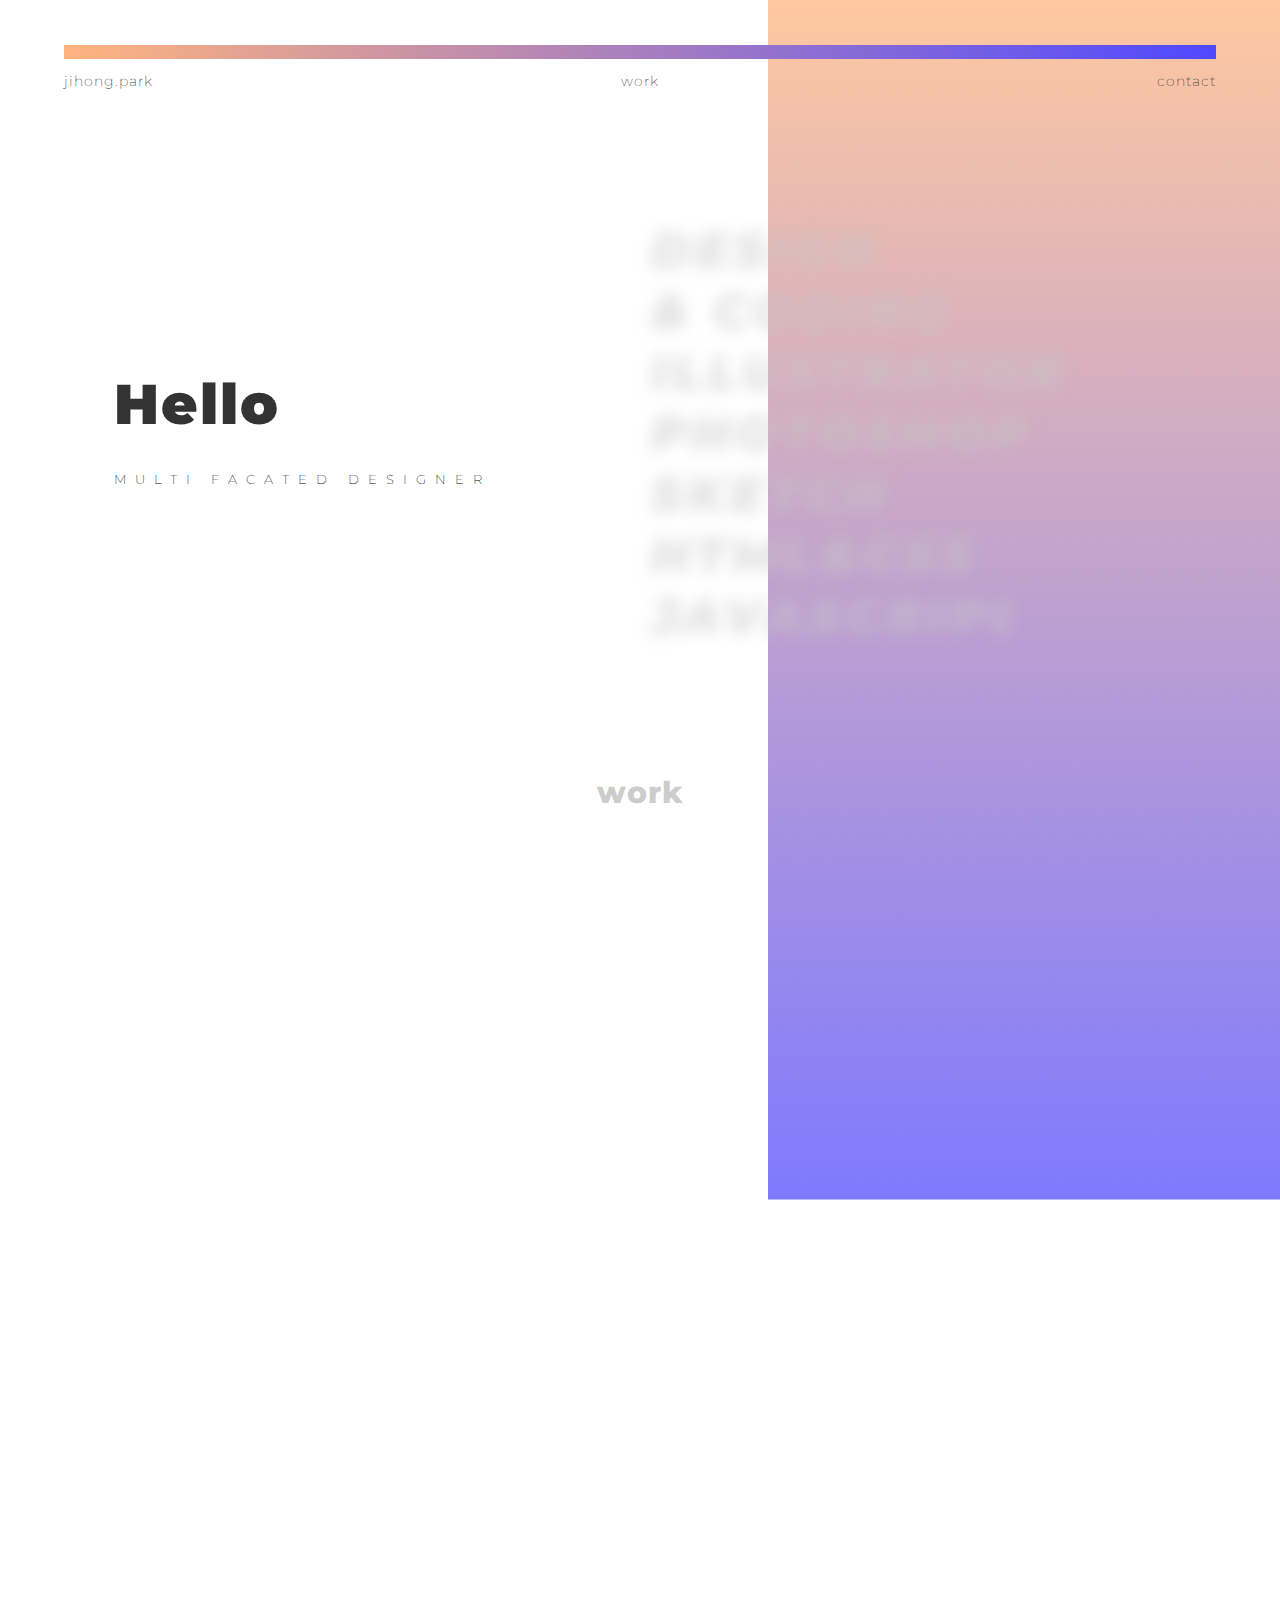
==== index.html @ 5aaf92e0 "addGoogleAnalytics" ====
<!DOCTYPE html>
<html>
<head>
 
 <!-- googleAnalytics-->
 <script>
  (function(i,s,o,g,r,a,m){i['GoogleAnalyticsObject']=r;i[r]=i[r]||function(){
  (i[r].q=i[r].q||[]).push(arguments)},i[r].l=1*new Date();a=s.createElement(o),
  m=s.getElementsByTagName(o)[0];a.async=1;a.src=g;m.parentNode.insertBefore(a,m)
  })(window,document,'script','https://www.google-analytics.com/analytics.js','ga');

  ga('create', 'UA-101866799-1', 'auto');
  ga('send', 'pageview');

</script>
 
 
 
  <meta charset="utf-8">
   <link href="https://fonts.googleapis.com/css?family=Montserrat:100,100i,200,200i,300,300i,400,400i,500,500i,600,600i,700,700i,800,800i,900,900i" rel="stylesheet">
   <meta name="viewport" content="width=device-width, initial-scale=1.0">
   <link rel="stylesheet" href="index_style.css">
   <link rel="stylesheet" href="index_mobile_style.css">
   
</head>

<body>
        
    <div class="container">
       <div id="bg_grad">
       </div>
        <header>
             
              <div class='console-container'><span id='text'></span><div class='console-underscore' id='console'>&#95;</div></div>

            <br>
            <div id="title_add">
                MULTI FACATED DESIGNER
            </div>
            <div id="subtitle">
                DESIGN <br>& CODING<br>
                ILLUSTRATOR<BR>PHOTOSHOP<br>SKETCH<br>
                HTML&CSS<br>JAVASCRIPt    
            </div>
        </header>
        <section>
        <div id="title_work"><a name="workTitle" id="workTitle">work</a></div> 
        <div class="list">
          
           <div id="list1" class="blist">
               <a href="list_zcrowd.html">
    
                   <div id="caption">
                        <div id="title">
                        ZCROWD
                        </div>
                        <div id="txt">
                        SOCIAL IMPACT<br>CROWDFUNDING PLATFORM
                        </div>
                 
                </div>
                <img src="img/list1Img.svg" alt="">
               </a>
           </div>
           
           
        <div class="list_container">
            <div id="list2" class="slist_left">
                <a href="list_screening.html">
                   
                   <div id="caption">
                        <div id="title">
                        Screening 2015
                        </div>
                        <div id="txt">
                        Booklet of<br>Video Artists
                        </div>
                 
                </div>
                   
                    <img src="img/list3_thescreening.png" alt="">
                </a>
            </div>
               <div id="list3" class="slist_right" >
                <a href="list_aphasia.html">
                   
                   <div id="caption">
                        <div id="title">
                        Aphasia
                        </div>
                        <div id="txt">
                        Virtual Branding Studio
                        </div>
                 
                </div>
                   
                   
                    <img src="img/list3_aphasia.png" alt="">
                </a>
                </div>
        </div>
            <div id="list4" class="blist">
                <a href="list_sodanim.html">
                   
                    <div id="caption">
                        <div id="title">
                        SODANIM
                        </div>
                        <div id="txt">
                        Making Friend Service while traveling
                        </div>
                 
                </div>
                   
                    <img src="img/list4Img.svg" alt="">
                </a>
            </div>
        </div>
        </section>
        <footer>
            <div></div>
        </footer>
        
<!--        nav-->
       
       
        <nav>
            <div id="nav_grad">
            </div>
            <div class="nav_menu">
            <div id="nav01">
            <a href="index.html" id="jihong">jihong.park</a>
           </div>
           <div id="nav02">
            <a id="nav_work" href="#workTitle" >work</a>
            </div>
            <div id="nav03">
            <a a href="contact.html" id="nav_contact">contact</a>
            </div>
            </div>
        </nav>
</div>





<!--자바스크립트----------------------------------------->

<script src="lib/jquery/jquery-3.2.1.min.js"></script>

<script>
    

//work scroll
    
    
//$('#nav_work').on('click', function(){
//    window.scrollTo(0,720);
//});

    
$('#nav_work').click(function(){
$('html, body').animate({
        scrollTop: $( $(this).attr('href') ).offset().top
    }, 500);
    return false;
});

//main_text_animation------------------------
    
 consoleText(['Hello','I\'m Jihong.Park', 'I Love What I Do'], 'text',['#333','#333','#333']);

function consoleText(words, id, colors) {
  if (colors === undefined) colors = ['#fff'];
  var visible = true;
  var con = document.getElementById('console');
  var letterCount = 1;
  var x = 1;
  var waiting = false;
  var target = document.getElementById(id)
  target.setAttribute('style', 'color:' + colors[0])
  window.setInterval(function() {

    if (letterCount === 0 && waiting === false) {
      waiting = true;
      target.innerHTML = words[0].substring(0, letterCount)
      window.setTimeout(function() {
        var usedColor = colors.shift();
        colors.push(usedColor);
        var usedWord = words.shift();
        words.push(usedWord);
        x = 1;
        target.setAttribute('style', 'color:' + colors[0])
        letterCount += x;
        waiting = false;
      }, 1000)
    } else if (letterCount === words[0].length + 1 && waiting === false) {
      waiting = true;
      window.setTimeout(function() {
        x = -1;
        letterCount += x;
        waiting = false;
      }, 1000)
    } else if (waiting === false) {
      target.innerHTML = words[0].substring(0, letterCount)
      letterCount += x;
    }
  }, 120)
    
  window.setInterval(function() {
    if (visible === true) {
      con.className = 'console-underscore hidden'
      visible = false;

    } else {
      con.className = 'console-underscore'

      visible = true;
    }
  }, 400)
}
    
//main_text_animation_end------------------------
    
    
$(document).ready(function() {
    
    /* Every time the window is scrolled ... */
    $(window).scroll( function(){
    
        /* Check the location of each desired element */
        $('.list div:not("#caption")').each( function(i){
            
            var bottom_of_object = $(this).offset().top + $(this).outerHeight()/3;
            var bottom_of_window = $(window).scrollTop() + $(window).height();
            
            /* If the object is completely visible in the window, fade it it */
            if( bottom_of_window > bottom_of_object){
                $(this).animate({'opacity':'1'},10).addClass('moveUp',10);
                    
            }
            
        }); 
    
    });
    
});
    
    
$(window).scroll( function(){
    
        /* Check the location of each desired element */
        $('.nav_menu').each( function(i){
            
            /* If the object is completely visible in the window, fade it it */
            if( $(window).scrollTop() > 30){
                $('.nav_menu').addClass('bold',100);
                    
            } else if($(window).scrollTop() <= 30){
                $('.nav_menu').removeClass('bold',100);
            }
            
        }); 
    
    });
    
</script>    
</body>
</html>
---- index_style.css ----
/*reset*/


html * { margin:0; padding:0; }


/*animation*/

    @keyframes bg_longer{
            from {background-size: 0% 1200px;}
            to {background-size: 40% 1200px;}
        }
        
    @keyframes reverse_blur{
        from { -webkit-filter: none;
            filter: none;}
        to{-webkit-filter: blur(8px);
            filter: blur(8px);}
        }
    
    @keyframes opacity{
        from{opacity: 0;}  
        to{opacity: 1;}  
        }
        
    @keyframes nav_longer{
            from {width : 200px;}
            to {width : 1200px;}
        }
    @keyframes positionDowntoUp{
            from { transform}
        }
        
    @keyframes moveX{
            from {transform:translateX(-20px);}
            to {transform:translateX(0px);}
        }

    @keyframes moveUp{
            from {transform:translateY(50px);}
            to {transform:translateY(0px);}
        }
        
    .moveUp{
        animation: moveUp;  
        animation-duration: .5s;
        animation-timing-function: ease-in-out;
        }

    .bold{
        top: 30px;
        position: fixed;
        width: 90%;
        max-width: 90em;
        font-weight: 500;
        mix-blend-mode: multiply;
    }
        
    body{
            font-family: 'Montserrat', sans-serif;
            font-weight: 200;
            font-size: 14px;
            letter-spacing: 1px;
            background-image: url(img/bg_grad1.png);
            background-position: 100% 0;
            background-size: 40% 1200px;
            background-repeat: no-repeat;
            animation: bg_longer, opacity;
            animation-duration: .3s;
            animation-timing-function: ease-in-out;
            position: relative;
            
        }


    .container{
        margin: auto;
        width: 90%;
        max-width: 90em;
        }
        
/*--navigation----------------------------------*/
nav{
    width: 90%;
    max-width: 90em;
    position: absolute;
    top: 0;
}   
    #nav_grad{
        margin-bottom: 13px;
        height: 14px;
        width: 100%;
        background: rgba(255, 180, 126, 73);
        background: -webkit-linear-gradient(left,rgba(255, 180, 126, 73), rgba(79, 72, 255, 73));
        background: -o-linear-gradient(right,rgba(255, 180, 126, 73), rgba(79, 72, 255, 73));
        background: -moz-linear-gradient(right,rgba(255, 180, 126, 73), rgba(79, 72, 255, 73));
        background: linear-gradient(to right,rgba(255, 180, 126, 73), rgba(79, 72, 255, 73));
        animation: nav_longer, opacity;
        animation-duration: .5s;
        animation-timing-function: ease-in-out;
        }
        
    .nav_menu{
            color: #333333;
            display: flex;
            justify-content: space-between;
        } 
    .nav_menu div{
        width: 100px;
}
    .nav_menu a {
        color: #333333;
        text-decoration: none;
        transition: all .5s;
        }

    .nav_menu #nav02{
        text-align: center;
    }

    .nav_menu #nav03{
        text-align: right;
    }


  .nav_menu #nav01:hover{
        font-style: italic;
        font-weight: 600;
        color: #666;
        background-color: rgba(255, 180, 126, .3);
    
    }

   .nav_menu #nav02:hover{
        font-style: italic;
        font-weight: 600;
        color: #666;
        background-color: rgba(185, 155, 202, .4);
    
    }  

.nav_menu #nav03:hover{
        font-style: italic;
        font-weight: 600;
        color: #666;
        background-color: rgba(79, 72, 255, .2);
    
    }

/*--navigationEnd------------------------------*/

    header{
        height: 704px;
        padding-top: 25px; 
        margin-top: 45px;
        }
        
/*title_animation---------------------------------------*/
    .hidden {
          opacity:0;
    }
    .console-container {
        margin-top: 300px;
        margin-left: 50px;
        font-weight: 900;
        letter-spacing: 2px;
        font-size: 55px;
        display: inline-block;
          font-family: 'Montserrat', sans-serif;
          font-weight: 900;
          font-size:4em;
          height:100px;
          width:550px;
          position:relative;
          color:#ccc;

    }
    .console-underscore {
       display:inline-block;
      position:relative;
      top:-0.14em;
      left:10px;
    }
/*title_animation_end-----------------------------------*/
    
    #title_add{
          margin-left: 50px;
            font-size: 13px;
            letter-spacing: 9px;
            display: inline-block;
            animation: moveX, opacity;
            animation-duration: .5s;
            animation-timing-function: ease-in-out;
        }
        
     #subtitle{
            float : right;
            margin-top: -250px;
            margin-right: 150px;
            font-weight: 900;
            font-style: italic;
            font-size: 50px;
            color: rgba(200,200,200,0.5);
            letter-spacing: 4px;
            mix-blend-mode : multifly;
            display: inline-block;
            animation: reverse_blur, moveX;
            animation-duration: 1s;
            -webkit-filter: blur(8px);
            filter: blur(8px);
            transition: all 1s;
        }
        
    #subtitle:hover{
            -webkit-filter: none;
            filter: none;
            color: rgba(150,150,150,0.5);
            font-style: none;
            margin-right: 130px;
        }



/*work list*/

    #title_work{
            font-size: 30px;
            text-align: center;
            font-weight: 800;
            color: #ccc;
        }
    .list{
           margin-top: 30px; 
        }

    .list_container{
          display: flex;     
            width: 100%;
        justify-content: space-between;
        }
        

    .blist, .slist_left, .slist_right{

            height: 500px;
            background-color: #333;  
            margin-top: 20px;
            transition: box-shadow, transform 1s;
            overflow: hidden;
            transition: all 1s;
	        -webkit-transition: .3s ease-in-out;
	        transition: .3s ease-in-out;
            opacity: 0;
            position: relative;
        }
        
#caption{
    position: absolute;
    z-index: 1;
    left: 0px;
    opacity: 0;
    transition: all 1s;
    animation-timing-function: ease-in-out;
}

#caption #title{
    margin-top: 5em;
    margin-left: 60px;
    color: #fff;
    font-size: 3em;
    font-weight: 800;
    
}

#caption #txt{
    margin-left: 60px;
    margin-top: 1em;
    color: #fff;
    font-size: 1em;
    font-weight: 200;
    letter-spacing: 3px;
    line-height: 1.5;
    
}




    .blist{
            width: 100%;
        }
    .slist_left{
            width: 98%;
        margin-right: 2%
        }
    .slist_right{
            width: 99%;
        margin-left: 1%
        }

#list1 img{
    width: 100%;
    height: auto;
}

.slist_right img{
    width: 100%;
    height: auto;
}

.slist_left img{
    width: 100%;
    height: auto;
}
#list4 img{
    width: 100%;
    height: auto;
    background-color: #FFFBBF;
    
}

.blist img, .slist_right img, .slist_left img{
    transition: all .8s;
    animation-timing-function: ease-in-out;
}

.blist:hover img{
    -moz-transform: scale(1.2);
    -webkit-transform: scale(1.2);
    -ms-transform: scale(1.2);
    transform: scale(1.2);
    opacity: .5;
}

.slist_right:hover img{
    -moz-transform: scale(1.2);
    -webkit-transform: scale(1.2);
    -ms-transform: scale(1.2);
    transform: scale(1.2);
    opacity: .5;
}


.slist_left:hover img{
    -moz-transform: scale(1.2);
    -webkit-transform: scale(1.2);
    -ms-transform: scale(1.2);
    transform: scale(1.2);
    opacity: .5;
}


.blist:hover #caption{
    opacity: 1; 
    left: 30px;
    }

.slist_right:hover #caption{
    opacity: 1; 
    left: 30px;
    }

.slist_left:hover #caption{
    opacity: 1; 
    left: 30px;
    }
/*footer*/

footer{
    height: 100px;
}
    

/*
        
    .blist:hover{
            box-shadow: 0 19px 38px rgba(0,0,0,0.10), 0 15px 12px rgba(0,0,0,0.12);
            transform: translateY(-3px);
        }

.slist_right:hover, .slist_left:hover{
            box-shadow: 0 19px 38px rgba(0,0,0,0.10), 0 15px 12px rgba(0,0,0,0.12);
            transform: translateY(-3px);
               
*/
        }


/*   footer*/

    footer div{
            width: 100p%;
            height: 200px;
        }
---- index_mobile_style.css ----
@media ( max-width: 768px ) {
  html * { margin:0; padding:0; }

    @keyframes bg_longer{
            from {background-size: 0% 1200px;}
            to {background-size: 40% 1200px;}
        }
        
    @keyframes reverse_blur{
        from { -webkit-filter: none;
            filter: none;}
        to{-webkit-filter: blur(8px);
            filter: blur(8px);}
        }
    
    @keyframes opacity{
        from{opacity: 0;}  
        to{opacity: 1;}  
        }
        
    @keyframes nav_longer{
            from {width : 200px;}
            to {width : 1200px;}
        }
    @keyframes positionDowntoUp{
            from { transform}
        }
        
    @keyframes moveX{
            from {transform:translateX(-20px);}
            to {transform:translateX(0px);}
        }
        
    body{
            font-family: 'Montserrat', sans-serif;
            font-weight: 200;
            font-size: 14px;
            letter-spacing: 1px;
            background-image: url(img/bg_grad1.png);
            background-position: 100% 0;
            background-size: 40% 1200px;
            background-repeat: no-repeat;
            animation: bg_longer, opacity;
            animation-duration: .3s;
            animation-timing-function: ease-in-out;
            position: relative;
            
        }
    img{
            height: 500px;
        }

    .container{
        margin: auto;
        width: 90%;
        }
        
/*--navigation----------------------------------*/
        
    #nav_grad{
        margin-top: 30px;
        margin-bottom: 13px;
        height: 12px;
        width: 100%;
    }
        
    
    .nav_menu div{
        width: 80px;
}
    
    .nav_menu a { 
        font-size: 12px;    
    
        } 

/*--navigationEnd------------------------------*/

    header{
        height: 500px;
        padding-top: 25px;            
        }
        
/*title_animation---------------------------------------*/
    .hidden {
          opacity:0;
    }
    .console-container {
        margin-top: 200px;
        margin-left: 20px;
        font-weight: 900;
        letter-spacing: 2px;
        display: inline-block;
          font-family: 'Montserrat', sans-serif;
          font-weight: 900;
          font-size:3.2em;
          height:120px;
          width:100%;
          position:relative;
          color:#ccc;

    }
    .console-underscore {
       display:inline-block;
      position:relative;
      top:-0.14em;
      left:0px;
    }
/*title_animation_end-----------------------------------*/
    
    #title_add{
          margin-left: 20px;
            font-size: 13px;
            letter-spacing: 9px;
            display: inline-block;
            animation: moveX, opacity;
            animation-duration: .5s;
            animation-timing-function: ease-in-out;
            line-height: 2;
        margin-top: 1em;
        }
        
     #subtitle{
             width: 100%;
         visibility: hidden;
        }
        
    #subtitle:hover{
            -webkit-filter: none;
            filter: none;
            color: rgba(150,150,150,0.5);
            font-style: none;
        }
    #title_work{
            margin-top: 0px;
            font-size:1.5em;
            text-align: center;
            font-weight: 800;
            color: #ccc;
        }
    .list{
           margin-top: 30px; 
        }
    .list_container{
          display: flex; 
            flex-direction: column;
            width: 100%;
        }
        
    .blist, .slist_left, .slist_right{
            opacity: 0;
            height: 20em;
            background-color: #f3f3f3;  
            margin-top: 20px;
            transition: box-shadow, transform 1s;
            overflow: hidden;
            transition: all 1s;
        }
        
    .blist{
            width: 100%;
        }
    .slist_left{
            width: 100%;
            margin-right: 0;
            margin-left: 0;
        }
    .slist_right{
            width: 100%;
            margin-right: 0;
            margin-left: 0;
        }
    
    
#list1 img{
    margin-left: -5em;
    height: auto;
    width: 200%;

}

.slist_right img{
    height: auto;
    width: 100%;
}

.slist_left img{
    height: auto;
  width: 100%;
}

#list4 img{
    height: auto;
    width: 200%;
    background-color: #FFFBBF;
    
}

.blist img, .slist_right img, .slist_left img{
    transition: all 1s;
}

.blist img:hover, .slist_right img:hover, .slist_left img:hover{
    -moz-transform: scale(1.1);
				-webkit-transform: scale(1.1);
				-ms-transform: scale(1.1);
				transform: scale(1.1);
}

        
    

        
    .blist:hover{
            box-shadow: 0 19px 38px rgba(0,0,0,0.10), 0 15px 12px rgba(0,0,0,0.12);
            transform: translateY(-3px);
        }

.slist_right:hover, .slist_left:hover{
            box-shadow: 0 19px 38px rgba(0,0,0,0.10), 0 15px 12px rgba(0,0,0,0.12);
            transform: translateY(-3px);
               
        }
    
     footer div{
            width: 100p%;
        height: 0px;
        }
    
    
}
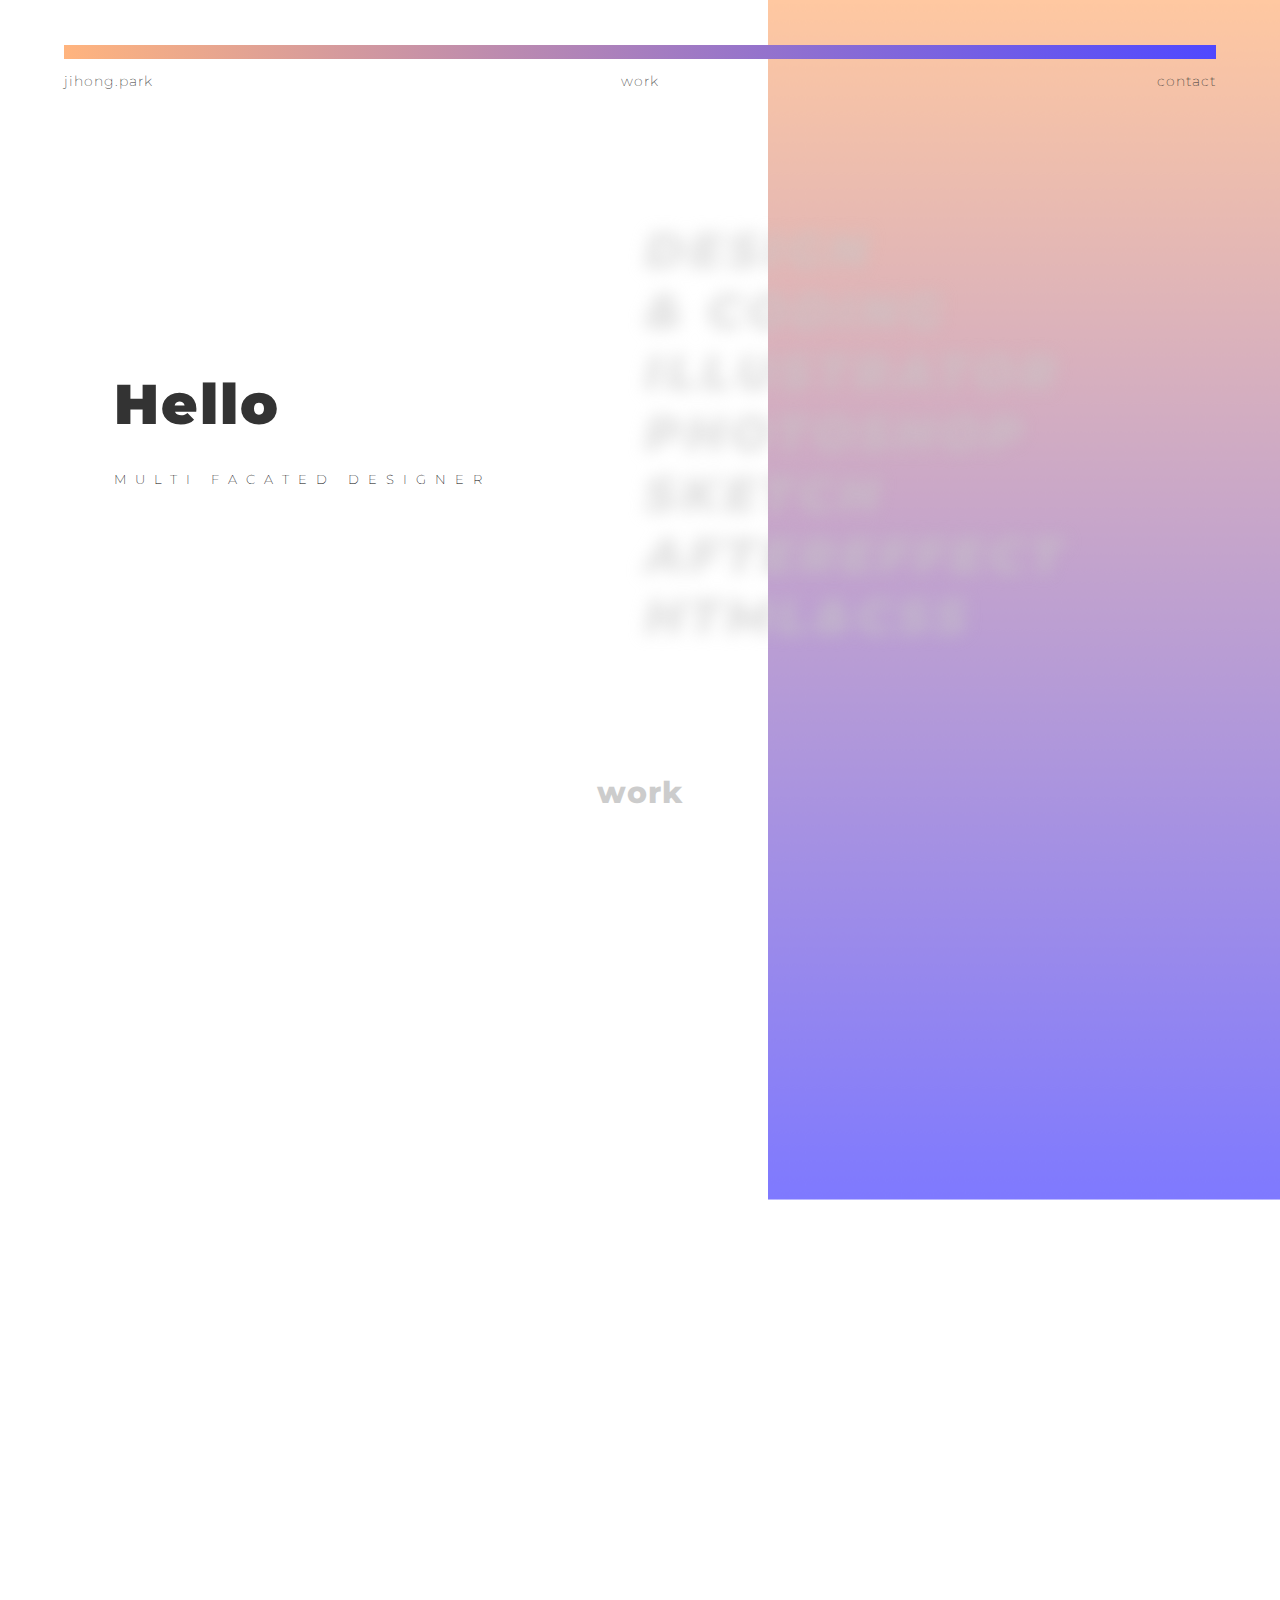
==== commit 8ee78b96: "edittools" ====
--- a/index.html
+++ b/index.html
@@ -40,7 +40,7 @@
             <div id="subtitle">
                 DESIGN <br>& CODING<br>
                 ILLUSTRATOR<BR>PHOTOSHOP<br>SKETCH<br>
-                HTML&CSS<br>JAVASCRIPt    
+                AFTEREFFECT<br>HTML&CSS   
             </div>
         </header>
         <section>
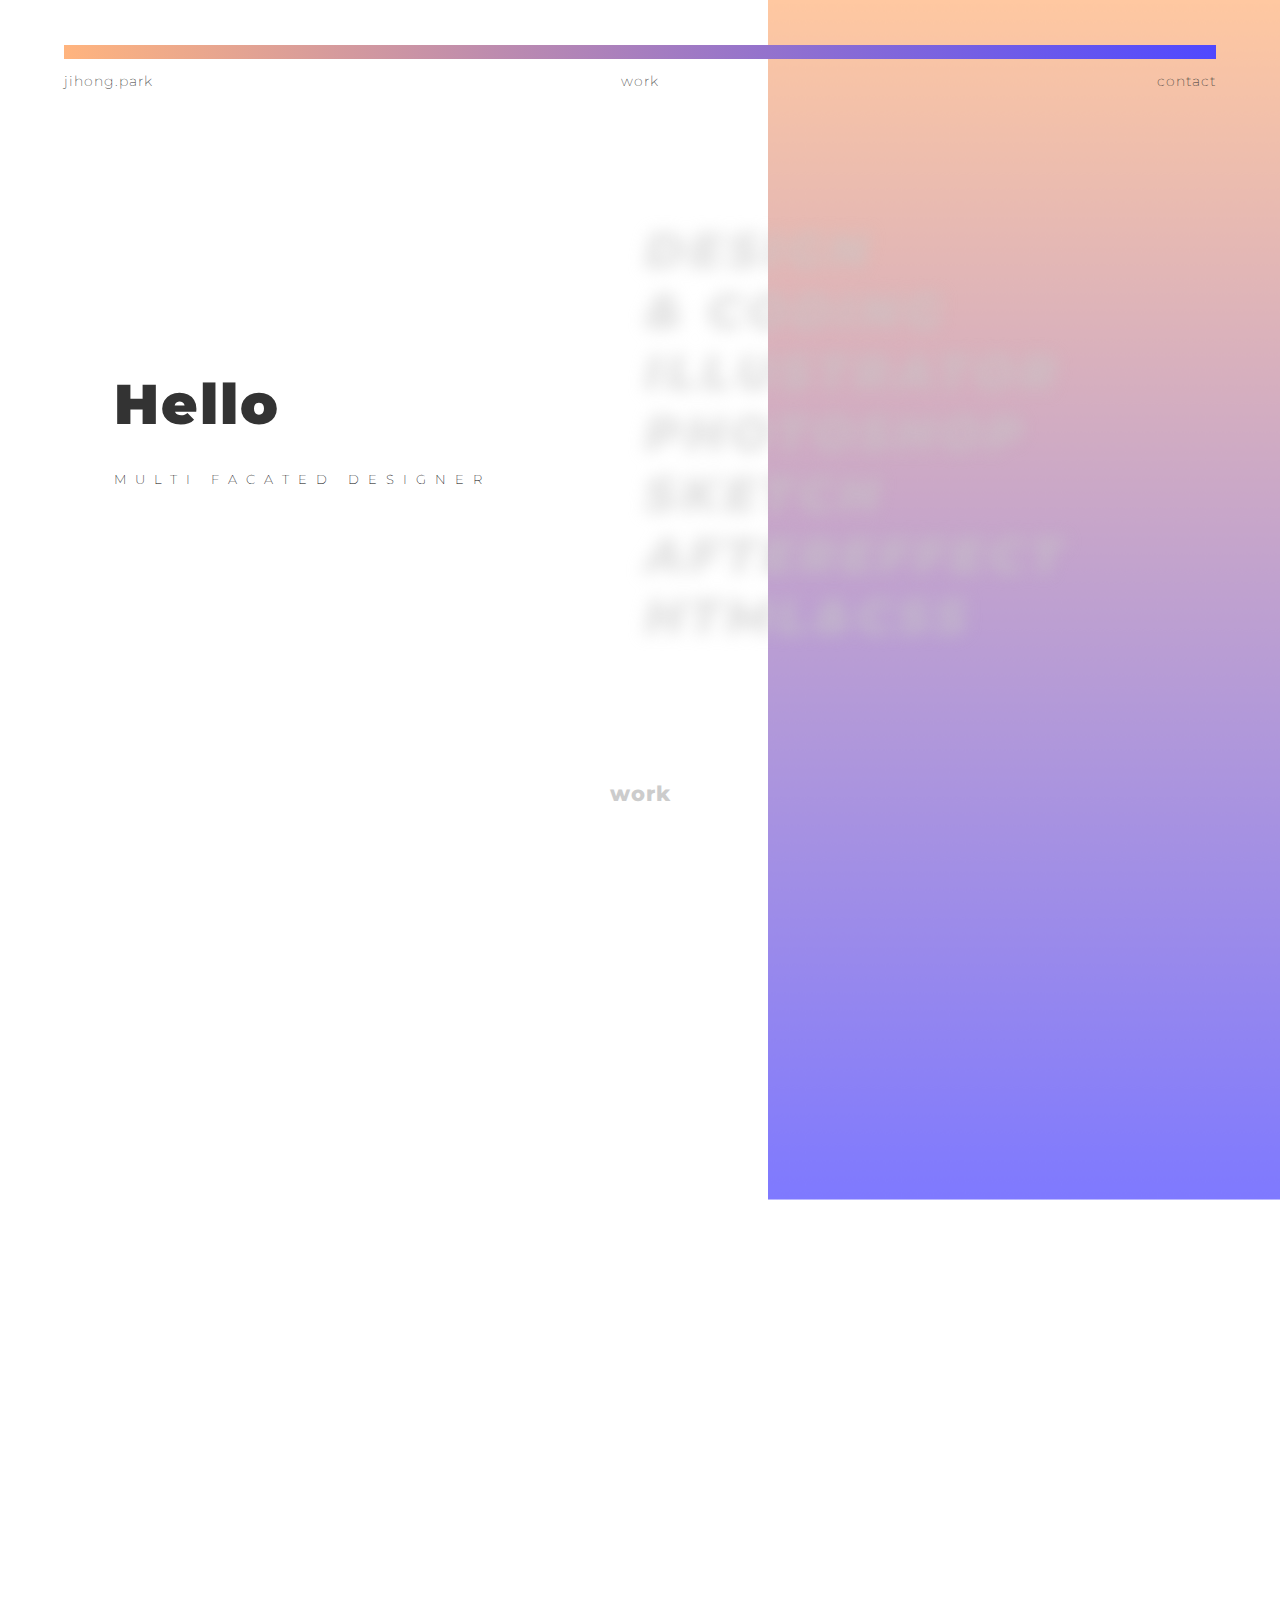
==== commit 3d85e3e9: "EditMarginTop" ====
--- a/index.html
+++ b/index.html
@@ -44,7 +44,7 @@
             </div>
         </header>
         <section>
-        <div id="title_work"><a name="workTitle" id="workTitle">work</a></div> 
+        <div id="workTitle">work</div> 
         <div class="list">
           
            <div id="list1" class="blist">
@@ -230,14 +230,14 @@
     $(window).scroll( function(){
     
         /* Check the location of each desired element */
-        $('.list div:not("#caption")').each( function(i){
-            
-            var bottom_of_object = $(this).offset().top + $(this).outerHeight()/3;
+        $('#list1, #list2, #list3, #list4').each( function(i){
+            
+            var bottom_of_object = $(this).offset().top + $(this).outerHeight()/4;
             var bottom_of_window = $(window).scrollTop() + $(window).height();
             
             /* If the object is completely visible in the window, fade it it */
             if( bottom_of_window > bottom_of_object){
-                $(this).animate({'opacity':'1'},10).addClass('moveUp',10);
+                $(this).animate({'opacity':'1'},500).addClass('moveUp',500);
                     
             }
             
--- a/index_style.css
+++ b/index_style.css
@@ -150,7 +150,7 @@
 /*--navigationEnd------------------------------*/
 
     header{
-        height: 704px;
+        height: 685px;
         padding-top: 25px; 
         margin-top: 45px;
         }
@@ -223,8 +223,9 @@
 
 /*work list*/
 
-    #title_work{
-            font-size: 30px;
+    #workTitle{
+            padding-top: 1em;
+            font-size: 24px;
             text-align: center;
             font-weight: 800;
             color: #ccc;
@@ -245,13 +246,9 @@
             height: 500px;
             background-color: #333;  
             margin-top: 20px;
-            transition: box-shadow, transform 1s;
             overflow: hidden;
-            transition: all 1s;
-	        -webkit-transition: .3s ease-in-out;
-	        transition: .3s ease-in-out;
+            position: relative;
             opacity: 0;
-            position: relative;
         }
         
 #caption{
@@ -290,12 +287,12 @@
             width: 100%;
         }
     .slist_left{
-            width: 98%;
-        margin-right: 2%
+            width: 99.2%;
+        margin-right: .8%
         }
     .slist_right{
-            width: 99%;
-        margin-left: 1%
+            width: 99.2%;
+        margin-left: .8%
         }
 
 #list1 img{
--- a/index_mobile_style.css
+++ b/index_mobile_style.css
@@ -121,17 +121,27 @@
         }
         
      #subtitle{
-             width: 100%;
-         visibility: hidden;
-        }
-        
-    #subtitle:hover{
-            -webkit-filter: none;
-            filter: none;
-            color: rgba(150,150,150,0.5);
-            font-style: none;
-        }
-    #title_work{
+               float : right;
+            margin-top: -300px;
+            margin-right: 150px;
+            font-weight: 900;
+            font-style: italic;
+            font-size: 50px;
+            color: rgba(200,200,200,0.5);
+            letter-spacing: 4px;
+            mix-blend-mode : multifly;
+            display: inline-block;
+            animation: reverse_blur, moveX;
+            -webkit-filter: blur(8px);
+            filter: blur(8px);
+            visibility: hidden;
+        }
+        
+        }
+    #workTitle{
+            position: relative;
+            padding-top: 26px;
+        padding-bottom: 0px;
             margin-top: 0px;
             font-size:1.5em;
             text-align: center;
@@ -152,9 +162,6 @@
             height: 20em;
             background-color: #f3f3f3;  
             margin-top: 20px;
-            transition: box-shadow, transform 1s;
-            overflow: hidden;
-            transition: all 1s;
         }
         
     .blist{
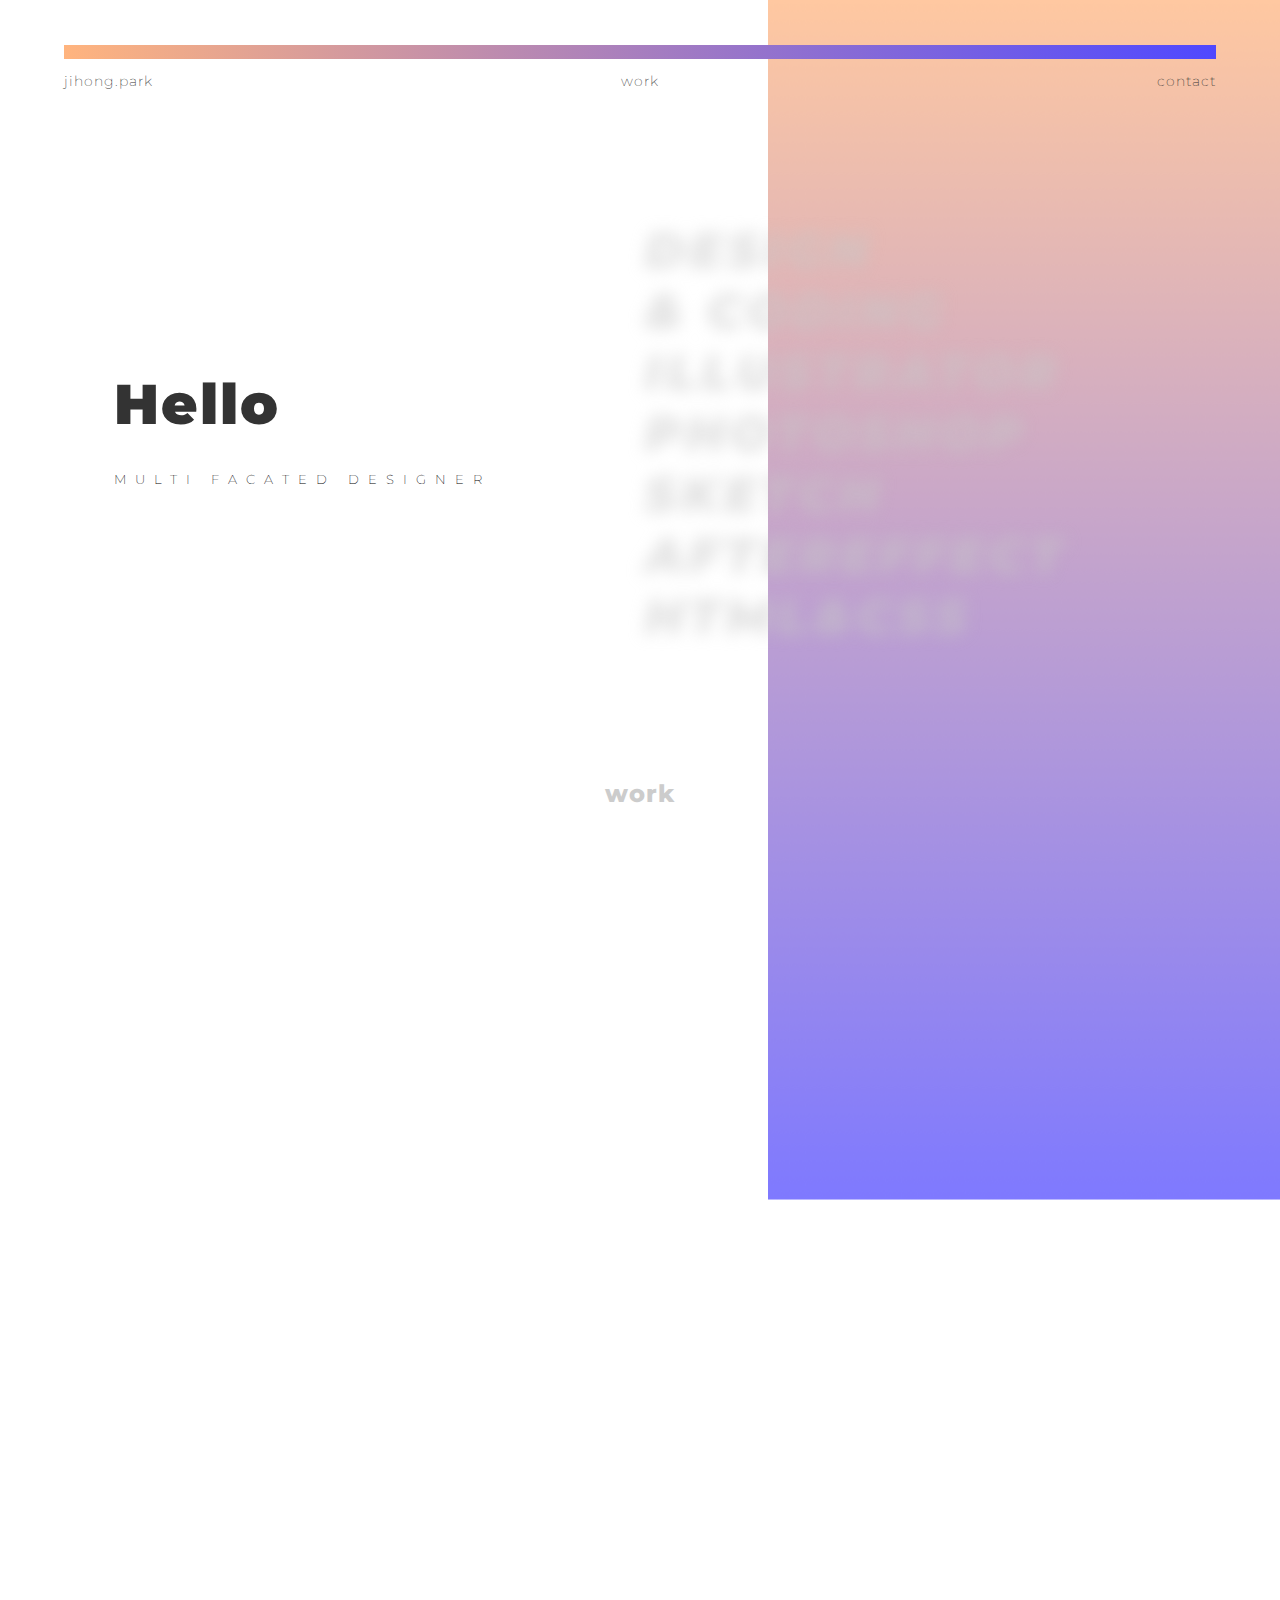
==== commit dc6197ed: "insertGoogleTagManager" ====
--- a/index.html
+++ b/index.html
@@ -1,7 +1,7 @@
 <!DOCTYPE html>
 <html>
 <head>
- 
+
  <!-- googleAnalytics-->
  <script>
   (function(i,s,o,g,r,a,m){i['GoogleAnalyticsObject']=r;i[r]=i[r]||function(){
@@ -13,24 +13,36 @@
   ga('send', 'pageview');
 
 </script>
- 
- 
- 
+
+<!-- Google Tag Manager -->
+<script>(function(w,d,s,l,i){w[l]=w[l]||[];w[l].push({'gtm.start':
+new Date().getTime(),event:'gtm.js'});var f=d.getElementsByTagName(s)[0],
+j=d.createElement(s),dl=l!='dataLayer'?'&l='+l:'';j.async=true;j.src=
+'https://www.googletagmanager.com/gtm.js?id='+i+dl;f.parentNode.insertBefore(j,f);
+})(window,document,'script','dataLayer','GTM-5M9MMDG');</script>
+<!-- End Google Tag Manager -->
+
+
+
   <meta charset="utf-8">
    <link href="https://fonts.googleapis.com/css?family=Montserrat:100,100i,200,200i,300,300i,400,400i,500,500i,600,600i,700,700i,800,800i,900,900i" rel="stylesheet">
    <meta name="viewport" content="width=device-width, initial-scale=1.0">
    <link rel="stylesheet" href="index_style.css">
    <link rel="stylesheet" href="index_mobile_style.css">
-   
+
 </head>
 
 <body>
-        
+  <!-- Google Tag Manager (noscript) -->
+<noscript><iframe src="https://www.googletagmanager.com/ns.html?id=GTM-5M9MMDG"
+height="0" width="0" style="display:none;visibility:hidden"></iframe></noscript>
+<!-- End Google Tag Manager (noscript) -->
+
     <div class="container">
        <div id="bg_grad">
        </div>
         <header>
-             
+
               <div class='console-container'><span id='text'></span><div class='console-underscore' id='console'>&#95;</div></div>
 
             <br>
@@ -40,16 +52,16 @@
             <div id="subtitle">
                 DESIGN <br>& CODING<br>
                 ILLUSTRATOR<BR>PHOTOSHOP<br>SKETCH<br>
-                AFTEREFFECT<br>HTML&CSS   
+                AFTEREFFECT<br>HTML&CSS
             </div>
         </header>
         <section>
-        <div id="workTitle">work</div> 
+        <div id="workTitle">work</div>
         <div class="list">
-          
+
            <div id="list1" class="blist">
                <a href="list_zcrowd.html">
-    
+
                    <div id="caption">
                         <div id="title">
                         ZCROWD
@@ -57,17 +69,17 @@
                         <div id="txt">
                         SOCIAL IMPACT<br>CROWDFUNDING PLATFORM
                         </div>
-                 
+
                 </div>
                 <img src="img/list1Img.svg" alt="">
                </a>
            </div>
-           
-           
+
+
         <div class="list_container">
             <div id="list2" class="slist_left">
                 <a href="list_screening.html">
-                   
+
                    <div id="caption">
                         <div id="title">
                         Screening 2015
@@ -75,15 +87,15 @@
                         <div id="txt">
                         Booklet of<br>Video Artists
                         </div>
-                 
-                </div>
-                   
+
+                </div>
+
                     <img src="img/list3_thescreening.png" alt="">
                 </a>
             </div>
                <div id="list3" class="slist_right" >
                 <a href="list_aphasia.html">
-                   
+
                    <div id="caption">
                         <div id="title">
                         Aphasia
@@ -91,17 +103,17 @@
                         <div id="txt">
                         Virtual Branding Studio
                         </div>
-                 
-                </div>
-                   
-                   
+
+                </div>
+
+
                     <img src="img/list3_aphasia.png" alt="">
                 </a>
                 </div>
         </div>
             <div id="list4" class="blist">
                 <a href="list_sodanim.html">
-                   
+
                     <div id="caption">
                         <div id="title">
                         SODANIM
@@ -109,9 +121,9 @@
                         <div id="txt">
                         Making Friend Service while traveling
                         </div>
-                 
-                </div>
-                   
+
+                </div>
+
                     <img src="img/list4Img.svg" alt="">
                 </a>
             </div>
@@ -120,10 +132,10 @@
         <footer>
             <div></div>
         </footer>
-        
+
 <!--        nav-->
-       
-       
+
+
         <nav>
             <div id="nav_grad">
             </div>
@@ -150,16 +162,16 @@
 <script src="lib/jquery/jquery-3.2.1.min.js"></script>
 
 <script>
-    
+
 
 //work scroll
-    
-    
+
+
 //$('#nav_work').on('click', function(){
 //    window.scrollTo(0,720);
 //});
 
-    
+
 $('#nav_work').click(function(){
 $('html, body').animate({
         scrollTop: $( $(this).attr('href') ).offset().top
@@ -168,7 +180,7 @@
 });
 
 //main_text_animation------------------------
-    
+
  consoleText(['Hello','I\'m Jihong.Park', 'I Love What I Do'], 'text',['#333','#333','#333']);
 
 function consoleText(words, id, colors) {
@@ -207,7 +219,7 @@
       letterCount += x;
     }
   }, 120)
-    
+
   window.setInterval(function() {
     if (visible === true) {
       con.className = 'console-underscore hidden'
@@ -220,51 +232,51 @@
     }
   }, 400)
 }
-    
+
 //main_text_animation_end------------------------
-    
-    
+
+
 $(document).ready(function() {
-    
+
     /* Every time the window is scrolled ... */
     $(window).scroll( function(){
-    
+
         /* Check the location of each desired element */
         $('#list1, #list2, #list3, #list4').each( function(i){
-            
+
             var bottom_of_object = $(this).offset().top + $(this).outerHeight()/4;
             var bottom_of_window = $(window).scrollTop() + $(window).height();
-            
+
             /* If the object is completely visible in the window, fade it it */
             if( bottom_of_window > bottom_of_object){
                 $(this).animate({'opacity':'1'},500).addClass('moveUp',500);
-                    
+
             }
-            
-        }); 
-    
+
+        });
+
     });
-    
+
 });
-    
-    
+
+
 $(window).scroll( function(){
-    
+
         /* Check the location of each desired element */
         $('.nav_menu').each( function(i){
-            
+
             /* If the object is completely visible in the window, fade it it */
             if( $(window).scrollTop() > 30){
                 $('.nav_menu').addClass('bold',100);
-                    
+
             } else if($(window).scrollTop() <= 30){
                 $('.nav_menu').removeClass('bold',100);
             }
-            
-        }); 
-    
+
+        });
+
     });
-    
-</script>    
+
+</script>
 </body>
-</html>+</html>
--- a/index_mobile_style.css
+++ b/index_mobile_style.css
@@ -137,7 +137,7 @@
             visibility: hidden;
         }
         
-        }
+        
     #workTitle{
             position: relative;
             padding-top: 26px;
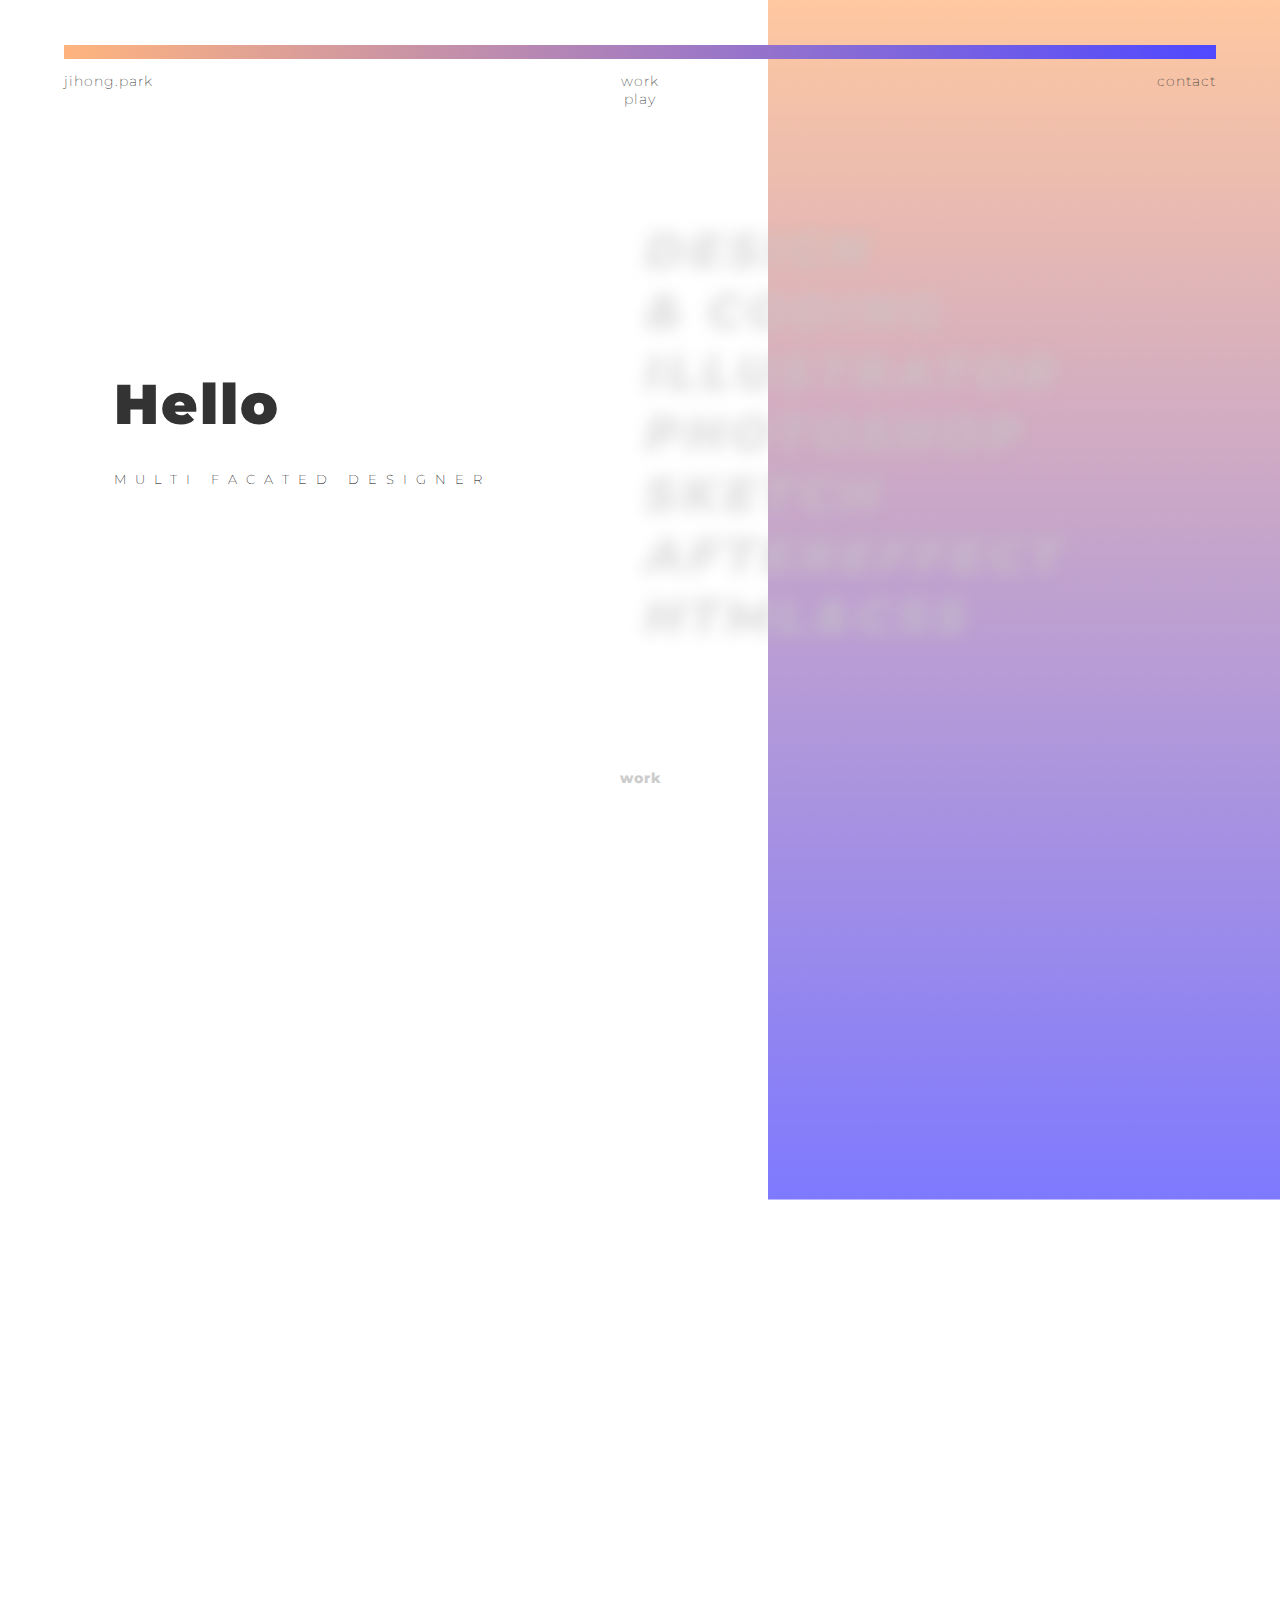
==== commit 87d2f46f: "text수정" ====
--- a/index.html
+++ b/index.html
@@ -80,7 +80,7 @@
             <div id="list2" class="slist_left">
                 <a href="list_screening.html">
 
-                   <div id="caption">
+                <div id="caption">
                         <div id="title">
                         Screening 2015
                         </div>
@@ -144,8 +144,16 @@
             <a href="index.html" id="jihong">jihong.park</a>
            </div>
            <div id="nav02">
-            <a id="nav_work" href="#workTitle" >work</a>
-            </div>
+               <div id="nav02_1">
+                <a id="nav_work" href="#workTitle" >work</a>
+                </div>
+
+                <div id="nav02_2">
+                <a id="nav_play" href="/play" >play</a>
+                </div>
+
+            </div>
+
             <div id="nav03">
             <a a href="contact.html" id="nav_contact">contact</a>
             </div>
@@ -181,7 +189,7 @@
 
 //main_text_animation------------------------
 
- consoleText(['Hello','I\'m Jihong.Park', 'I Love What I Do'], 'text',['#333','#333','#333']);
+ consoleText(['Hello','I\'m Jihong.Park', 'I\im UXUI Designer'], 'text',['#333','#333','#333']);
 
 function consoleText(words, id, colors) {
   if (colors === undefined) colors = ['#fff'];
--- a/index_style.css
+++ b/index_style.css
@@ -225,7 +225,7 @@
 
     #workTitle{
             padding-top: 1em;
-            font-size: 24px;
+            font-size: 14px;
             text-align: center;
             font-weight: 800;
             color: #ccc;
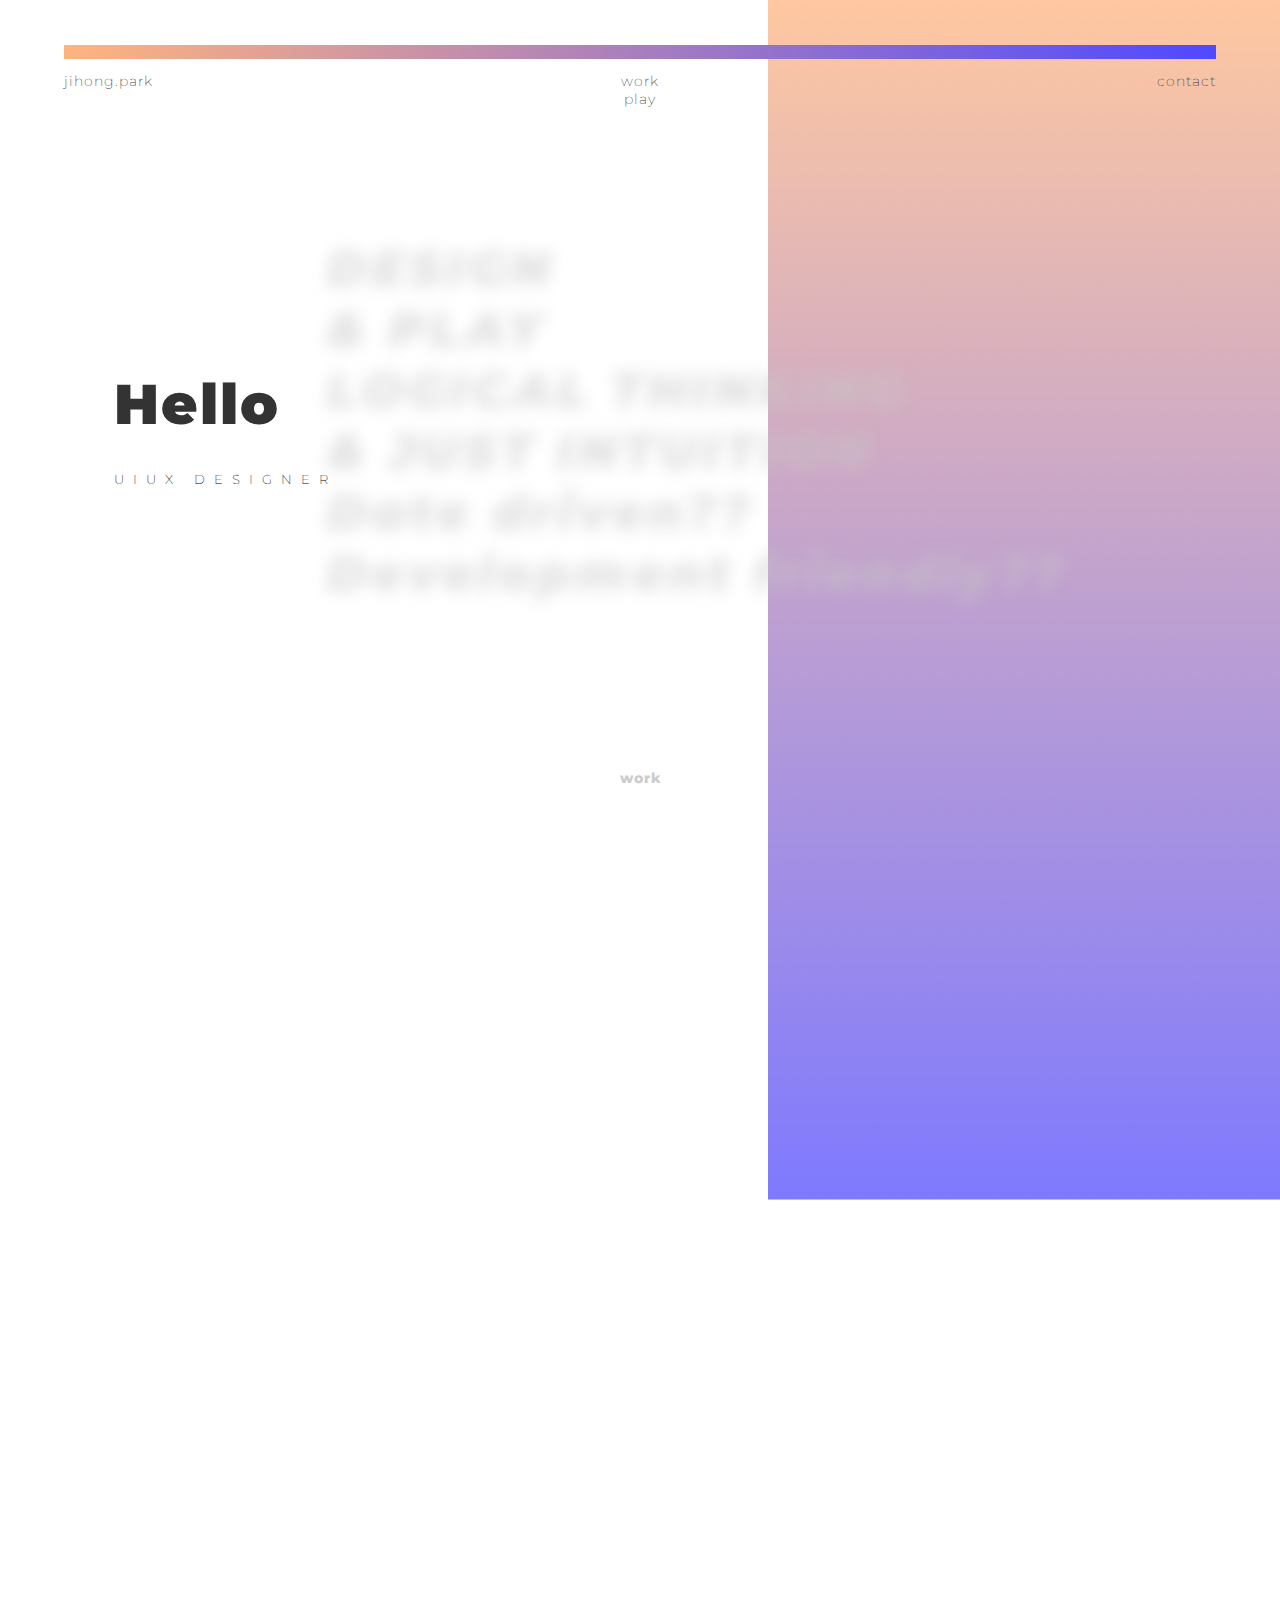
==== commit 81dc0670: "change text" ====
--- a/index.html
+++ b/index.html
@@ -47,12 +47,12 @@
 
             <br>
             <div id="title_add">
-                MULTI FACATED DESIGNER
+                UIUX DESIGNER
             </div>
             <div id="subtitle">
-                DESIGN <br>& CODING<br>
-                ILLUSTRATOR<BR>PHOTOSHOP<br>SKETCH<br>
-                AFTEREFFECT<br>HTML&CSS
+                DESIGN <br>& PLAY<br>
+                LOGICAL THINKING<BR>& JUST INTUITION<br>Date driven??<br>
+                Development friendly??<br
             </div>
         </header>
         <section>
@@ -189,7 +189,7 @@
 
 //main_text_animation------------------------
 
- consoleText(['Hello','I\'m Jihong.Park', 'I\im UXUI Designer'], 'text',['#333','#333','#333']);
+ consoleText(['Hello','I\'m Jihong.Park', 'I\'m UXUI Designer'], 'text',['#333','#333','#333']);
 
 function consoleText(words, id, colors) {
   if (colors === undefined) colors = ['#fff'];
